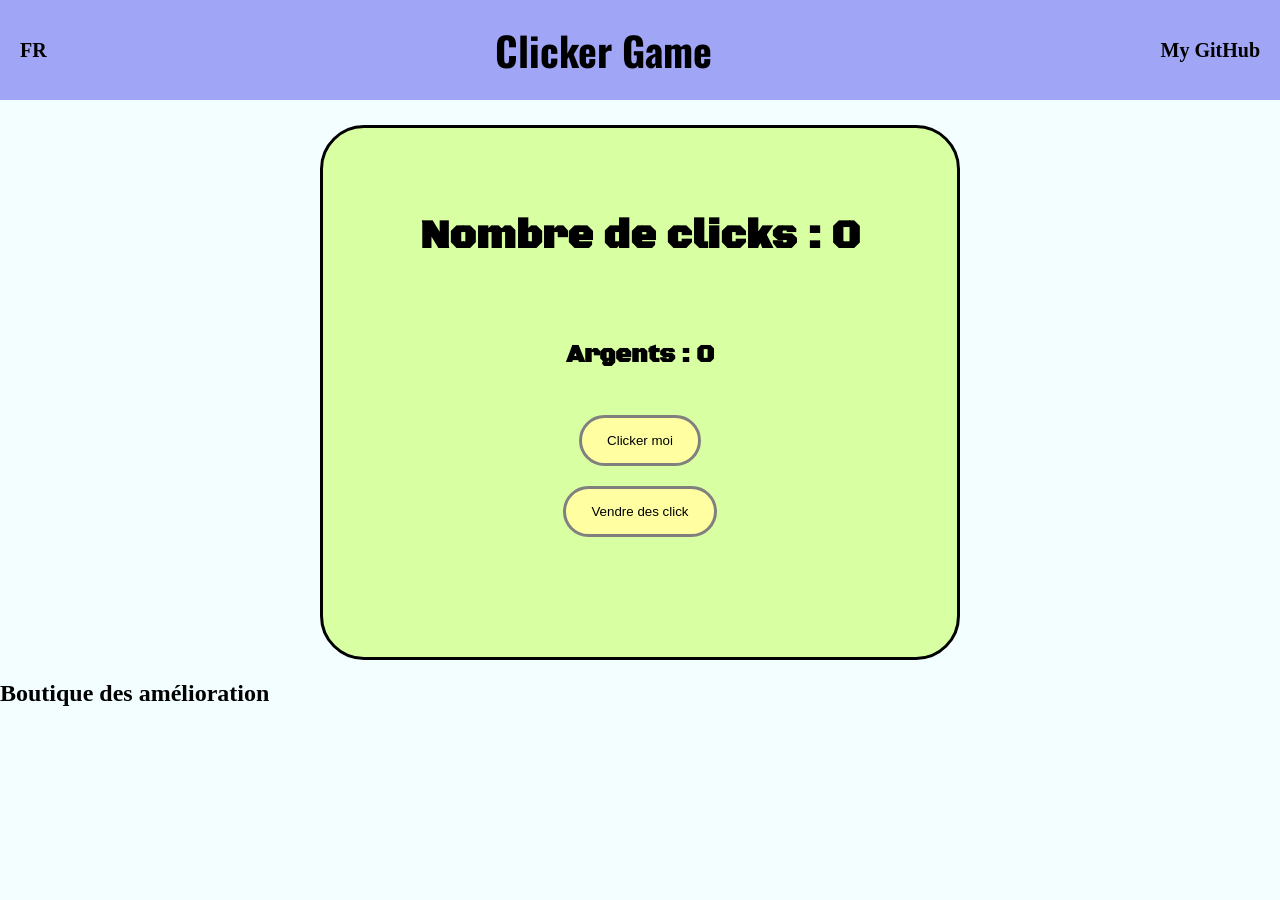
==== index.html @ 9fa3865f "v.1.0 of my Clicker Game" ====
<!DOCTYPE html>
<html lang="fr">
<head>
    <meta charset="UTF-8">
    <meta name="viewport" content="width=device-width, initial-scale=1.0">
    <title>Clicker Game</title>
    <link rel="stylesheet" href="assets/css/style.css">
    <link rel="preconnect" href="https://fonts.googleapis.com">
    <link rel="preconnect" href="https://fonts.gstatic.com" crossorigin>
    <link href="https://fonts.googleapis.com/css2?family=Oswald:wght@200..700&display=swap" rel="stylesheet">
    <link href="https://fonts.googleapis.com/css2?family=Black+Ops+One&display=swap" rel="stylesheet">
    <script src="assets/js/script.js" defer></script>
</head>
<body>
    <header>
        <a href="indexan.html">FR</a>
        <h1>Clicker Game</h1>
        <a href="https://github.com/Teddylvrai">My GitHub</a>
    </header>
    <main>
        <div class="maingame">
            <h2 id="compteur"></h2>
            <h3 id="argent"></h3>
            <button id="clicker">
                Clicker moi
            </button>
            <button id="vente">
                Vendre des click
            </button>
            <p id="limite"></p>
        </div>
        <h2>Boutique des amélioration</h2>
        <section class="upgrade-container">
            <div class="upgrade-1" id="box-upgrade-1" style="display: none;">
                <h4>Augmentation de la limite</h4>
                <p>100 => 500</p>
                <p>500 €</p>
                <button id="achat-1">Acheter</button>
            </div>
            <div class="upgrade-2" id="box-upgrade-2" style="display: none;">
                <h4>Augmentation du Click</h4>
                <p>1 => 5</p>
                <p>500 €</p>
                <button id="achat-2">Acheter</button>
            </div>
            <div class="upgrade-3" id="box-upgrade-3" style="display: none;">
                <h4>Augmentation de la limite 2</h4>
                <p>500 => 1000</p>
                <p>1000 €</p>
                <button id="achat-3">Acheter</button>
            </div>
            <div class="upgrade-4" id="box-upgrade-4" style="display: none;">
                <h4>Autoclicker Niv.1</h4>
                <p>1clic/2s</p>
                <p>1500 €</p>
                <button id="achat-4">Acheter</button>
            </div>
        </section>  
    </main>
</body>
</html>
---- assets/css/style.css ----
html{
    height: 100%;
    width: 100%;
}

body{
    margin: 0;
    padding: 0;
    background-color: #F2FEFF;
}

header{
    background-color: rgb(81, 78, 237, 0.5);
    color: black;
    margin: 0px;
    position: sticky;
    top: 0;
    display: flex;
    flex-direction: row;
    align-items: center;
    justify-content: space-between;
    padding: 20px;
    height: 60px;
}

header h1{
    font-family: "Oswald", sans-serif;
    cursor: default;
    font-size: 40px;
}

header a{
    color: black;
    cursor: default;
    text-decoration: none;
    font-size: 20px;
    cursor: pointer;
    font-weight: bold;
}

.maingame{
    display: flex;
    align-items: center;
    flex-direction: column;
    background-color: #D9FFA3;
    border: solid black;
    margin-top: 25px;
    margin-left: 25%;
    margin-right: 25%;
    padding-left: 25px;
    padding-right: 25px;
    padding-bottom: 50px;
    padding-top: 50px;
    gap: 20px;
    border-radius: 44px;
}

.maingame h2{
    font-family: "Black Ops One", system-ui;
    font-size: 40px;
}

.maingame h3{
    font-family: "Black Ops One", system-ui;
    font-size: 25px;
}

.buttons-container {
    display: flex;
    flex-direction: row;
    gap: 20px;
}

.maingame button{
    background-color: #FFFFA2;
    border: solid grey;
    border-radius: 44px;
    padding-left: 25px;
    padding-right: 25px;
    padding-bottom: 15px;
    padding-top: 15px;
}

.maingame p{
    color: red;
    font-size: 25px;
}

.upgrade-container {
    display: grid;
    grid-template-columns: repeat(auto-fill, minmax(200px, 1fr));
    gap: 20px;
    width: 100%;
}

.upgrade-container div{
    border: solid black;
    text-align: center;
    padding: 10px;
}
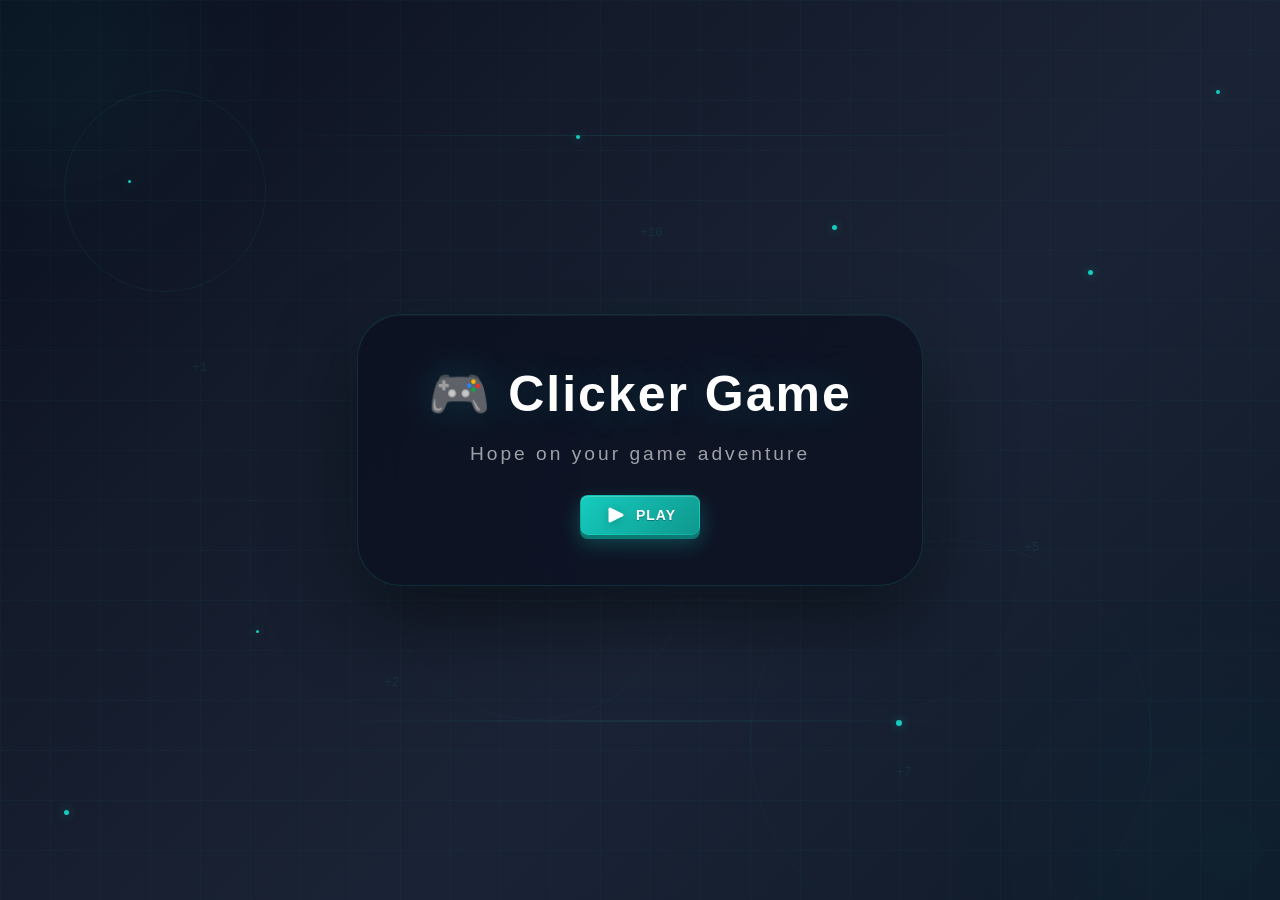
==== commit a85706b6: "v1.2 Major update, add of a menu screen, fixed bug and ui" ====
--- a/index.html
+++ b/index.html
@@ -1,61 +1,64 @@
 <!DOCTYPE html>
-<html lang="fr">
+<html lang="en">
 <head>
     <meta charset="UTF-8">
     <meta name="viewport" content="width=device-width, initial-scale=1.0">
     <title>Clicker Game</title>
-    <link rel="stylesheet" href="assets/css/style.css">
-    <link rel="preconnect" href="https://fonts.googleapis.com">
-    <link rel="preconnect" href="https://fonts.gstatic.com" crossorigin>
-    <link href="https://fonts.googleapis.com/css2?family=Oswald:wght@200..700&display=swap" rel="stylesheet">
-    <link href="https://fonts.googleapis.com/css2?family=Black+Ops+One&display=swap" rel="stylesheet">
-    <script src="assets/js/script.js" defer></script>
+    <link rel="stylesheet" href="assets/css/menu.css">
+    <link rel="stylesheet" href="assets/css/background.css">
 </head>
 <body>
-    <header>
-        <a href="indexan.html">FR</a>
-        <h1>Clicker Game</h1>
-        <a href="https://github.com/Teddylvrai">My GitHub</a>
-    </header>
-    <main>
-        <div class="maingame">
-            <h2 id="compteur"></h2>
-            <h3 id="argent"></h3>
-            <button id="clicker">
-                Clicker moi
+    <div class="game-bg">
+        <!-- Grille -->
+        <div class="grid-overlay"></div>
+        
+        <!-- Cercles pulsants -->
+        <div class="pulse-ring"></div>
+        <div class="pulse-ring"></div>
+        <div class="pulse-ring"></div>
+        <div class="pulse-ring"></div>
+        
+        <!-- Particules lumineuses -->
+        <div class="particle"></div>
+        <div class="particle"></div>
+        <div class="particle"></div>
+        <div class="particle"></div>
+        <div class="particle"></div>
+        <div class="particle"></div>
+        <div class="particle"></div>
+        <div class="particle"></div>
+        <div class="particle"></div>
+        <div class="particle"></div>
+        
+        <!-- Traits de lumière -->
+        <div class="light-line"></div>
+        <div class="light-line"></div>
+        <div class="light-line"></div>
+        
+        <!-- Lueurs d'ambiance -->
+        <div class="ambient-glow"></div>
+        <div class="ambient-glow"></div>
+        <div class="ambient-glow"></div>
+        
+        <!-- Score flottant (décoratif) -->
+        <div class="score-particles">+1</div>
+        <div class="score-particles">+5</div>
+        <div class="score-particles">+10</div>
+        <div class="score-particles">+2</div>
+        <div class="score-particles">+7</div>
+    </div>
+
+    <div class="main-div">
+        <h1>🎮 Clicker Game</h1>
+        <h2>Hope on your game adventure</h2>
+        <a href="game.html">
+            <button class="button-with-icon">
+                <svg class="icon" id="Play" viewBox="0 0 48 48" xmlns="http://www.w3.org/2000/svg">
+                    <path class="color000000 svgShape" fill="#ffffff" d="M12 39c-.549 0-1.095-.15-1.578-.447A3.008 3.008 0 0 1 9 36V12c0-1.041.54-2.007 1.422-2.553a3.014 3.014 0 0 1 2.919-.132l24 12a3.003 3.003 0 0 1 0 5.37l-24 12c-.42.21-.885.315-1.341.315z"></path>
+                </svg>
+                <span class="text">Play</span>
             </button>
-            <button id="vente">
-                Vendre des click
-            </button>
-            <p id="limite"></p>
-        </div>
-        <h2>Boutique des amélioration</h2>
-        <section class="upgrade-container">
-            <div class="upgrade-1" id="box-upgrade-1" style="display: none;">
-                <h4>Augmentation de la limite</h4>
-                <p>100 => 500</p>
-                <p>500 €</p>
-                <button id="achat-1">Acheter</button>
-            </div>
-            <div class="upgrade-2" id="box-upgrade-2" style="display: none;">
-                <h4>Augmentation du Click</h4>
-                <p>1 => 5</p>
-                <p>500 €</p>
-                <button id="achat-2">Acheter</button>
-            </div>
-            <div class="upgrade-3" id="box-upgrade-3" style="display: none;">
-                <h4>Augmentation de la limite 2</h4>
-                <p>500 => 1000</p>
-                <p>1000 €</p>
-                <button id="achat-3">Acheter</button>
-            </div>
-            <div class="upgrade-4" id="box-upgrade-4" style="display: none;">
-                <h4>Autoclicker Niv.1</h4>
-                <p>1clic/2s</p>
-                <p>1500 €</p>
-                <button id="achat-4">Acheter</button>
-            </div>
-        </section>  
-    </main>
+        </a>
+    </div>
 </body>
 </html>
--- a/assets/css/menu.css
+++ b/assets/css/menu.css
@@ -0,0 +1,163 @@
+html {
+    height: 100%;
+    width: 100%;
+}
+
+body {
+    margin: 0;
+    padding: 0;
+    background: transparent;
+    font-family: 'Segoe UI', Arial, sans-serif;
+    min-height: 100vh;
+    display: flex;
+    align-items: center;
+    justify-content: center;
+}
+
+.main-div {
+    display: flex;
+    align-items: center;
+    flex-direction: column;
+    gap: 20px;
+    padding: 50px 70px;
+    background: rgba(10, 15, 30, 0.7);
+    backdrop-filter: blur(20px);
+    -webkit-backdrop-filter: blur(20px);
+    border-radius: 44px;
+    border: 1px solid rgba(21, 204, 190, 0.15);
+    box-shadow: 
+        0 30px 80px rgba(0, 0, 0, 0.5),
+        0 0 60px rgba(21, 204, 190, 0.05),
+        inset 0 1px 0 rgba(255, 255, 255, 0.05);
+    transition: all 0.5s cubic-bezier(0.175, 0.885, 0.32, 1.275);
+    position: relative;
+    z-index: 1;
+}
+
+.main-div:hover {
+    transform: translateY(-10px) scale(1.02);
+    box-shadow: 
+        0 40px 100px rgba(0, 0, 0, 0.6),
+        0 0 80px rgba(21, 204, 190, 0.1),
+        inset 0 1px 0 rgba(255, 255, 255, 0.1);
+    border-color: rgba(21, 204, 190, 0.3);
+}
+
+.main-div h1 {
+    font-size: 50px;
+    margin: 0;
+    color: #ffffff;
+    text-shadow: 0 0 40px rgba(21, 204, 190, 0.2);
+    font-weight: 700;
+    letter-spacing: 2px;
+}
+
+.main-div h2 {
+    margin: 0 0 10px 0;
+    color: rgba(255, 255, 255, 0.6);
+    font-weight: 300;
+    font-size: 1.2rem;
+    letter-spacing: 3px;
+}
+
+.button-with-icon {
+    overflow: hidden;
+    display: inline-flex;
+    align-items: center;
+    justify-content: center;
+    border: 1px solid rgba(21, 204, 190, 0.3);
+    font-family: "Segoe UI", sans-serif;
+    letter-spacing: 1px;
+    padding: 0 12px;
+    text-align: center;
+    width: 120px;
+    height: 40px;
+    font-size: 14px;
+    text-transform: uppercase;
+    font-weight: 600;
+    border-radius: 8px;
+    outline: none;
+    user-select: none;
+    cursor: pointer;
+    transform: translateY(0px);
+    position: relative;
+    background: linear-gradient(135deg, #15ccbe, #0f988e);
+    color: white;
+    text-shadow: 0 1px 0 rgba(0, 0, 0, 0.3);
+    transition: all 0.3s cubic-bezier(0.175, 0.885, 0.32, 1.275);
+    box-shadow: 
+        0 4px 0 #0a7a72,
+        0 8px 20px rgba(21, 204, 190, 0.3),
+        inset 0 1px 0 rgba(255, 255, 255, 0.2);
+}
+
+.button-with-icon .icon {
+    margin-right: 8px;
+    width: 24px;
+    height: 24px;
+    transition: all 0.5s cubic-bezier(0.175, 0.885, 0.32, 1.275);
+    filter: drop-shadow(0 2px 4px rgba(0, 0, 0, 0.2));
+}
+
+.button-with-icon .text {
+    transition: all 0.5s cubic-bezier(0.175, 0.885, 0.32, 1.275);
+}
+
+.button-with-icon:hover {
+    transform: translateY(-2px);
+    box-shadow: 
+        0 6px 0 #0a7a72,
+        0 12px 30px rgba(21, 204, 190, 0.4),
+        inset 0 1px 0 rgba(255, 255, 255, 0.3);
+    border-color: rgba(21, 204, 190, 0.6);
+}
+
+.button-with-icon:active {
+    transform: translateY(4px);
+    box-shadow: 
+        0 0px 0 #0a7a72,
+        0 4px 15px rgba(21, 204, 190, 0.2),
+        inset 0 1px 0 rgba(255, 255, 255, 0.1);
+}
+
+.button-with-icon:hover .text {
+    transform: translateX(80px);
+}
+
+.button-with-icon:hover .icon {
+    transform: translate(23px) scale(1.1);
+}
+
+@media (max-width: 768px) {
+    .main-div {
+        padding: 30px 35px;
+        margin: 0 20px;
+        backdrop-filter: blur(10px);
+        -webkit-backdrop-filter: blur(10px);
+    }
+    .main-div h1 {
+        font-size: 2.2rem;
+    }
+    .main-div h2 {
+        font-size: 0.9rem;
+        letter-spacing: 2px;
+    }
+    .button-with-icon {
+        width: 100px;
+        height: 36px;
+        font-size: 12px;
+    }
+}
+
+@media (max-width: 480px) {
+    .main-div {
+        padding: 25px 20px;
+        border-radius: 30px;
+    }
+    .main-div h1 {
+        font-size: 1.8rem;
+    }
+    .main-div h2 {
+        font-size: 0.8rem;
+    }
+}
--- a/assets/css/background.css
+++ b/assets/css/background.css
@@ -0,0 +1,304 @@
+.game-bg {
+    position: fixed;
+    top: 0;
+    left: 0;
+    width: 100%;
+    height: 100%;
+    z-index: -1;
+    background: linear-gradient(135deg, #0a0f1e 0%, #141b2b 30%, #1a2335 60%, #0f1a2a 100%);
+    overflow: hidden;
+}
+
+.grid-overlay {
+    position: absolute;
+    top: 0;
+    left: 0;
+    width: 100%;
+    height: 100%;
+    background-image: 
+        linear-gradient(rgba(21, 204, 190, 0.03) 1px, transparent 1px),
+        linear-gradient(90deg, rgba(21, 204, 190, 0.03) 1px, transparent 1px);
+    background-size: 50px 50px;
+    animation: gridMove 20s linear infinite;
+    pointer-events: none;
+}
+
+@keyframes gridMove {
+    0% {
+        transform: translate(0, 0);
+    }
+    100% {
+        transform: translate(50px, 50px);
+    }
+}
+
+.pulse-ring {
+    position: absolute;
+    border-radius: 50%;
+    border: 1px solid rgba(21, 204, 190, 0.05);
+    animation: pulseExpand 8s infinite ease-out;
+    pointer-events: none;
+}
+
+.pulse-ring:nth-child(2) {
+    width: 200px;
+    height: 200px;
+    top: 10%;
+    left: 5%;
+    animation-delay: 0s;
+    border-color: rgba(21, 204, 190, 0.08);
+}
+
+.pulse-ring:nth-child(3) {
+    width: 400px;
+    height: 400px;
+    top: 60%;
+    right: 10%;
+    animation-delay: -2s;
+    border-color: rgba(15, 152, 142, 0.06);
+}
+
+.pulse-ring:nth-child(4) {
+    width: 300px;
+    height: 300px;
+    bottom: 20%;
+    left: 30%;
+    animation-delay: -4s;
+    border-color: rgba(21, 204, 190, 0.04);
+}
+
+.pulse-ring:nth-child(5) {
+    width: 500px;
+    height: 500px;
+    top: -10%;
+    right: -5%;
+    animation-delay: -6s;
+    border-color: rgba(15, 152, 142, 0.03);
+}
+
+@keyframes pulseExpand {
+    0% {
+        transform: scale(0.5);
+        opacity: 0.5;
+    }
+    100% {
+        transform: scale(1.5);
+        opacity: 0;
+    }
+}
+
+.particle {
+    position: absolute;
+    width: 4px;
+    height: 4px;
+    background: #15ccbe;
+    border-radius: 50%;
+    animation: particleFloat 15s infinite linear;
+    pointer-events: none;
+    box-shadow: 0 0 10px rgba(21, 204, 190, 0.5);
+}
+
+.particle:nth-child(6) { left: 10%; top: 20%; animation-duration: 12s; animation-delay: 0s; width: 3px; height: 3px; }
+.particle:nth-child(7) { left: 85%; top: 30%; animation-duration: 18s; animation-delay: -3s; width: 5px; height: 5px; }
+.particle:nth-child(8) { left: 20%; top: 70%; animation-duration: 14s; animation-delay: -6s; width: 3px; height: 3px; }
+.particle:nth-child(9) { left: 70%; top: 80%; animation-duration: 20s; animation-delay: -9s; width: 6px; height: 6px; }
+.particle:nth-child(10) { left: 45%; top: 15%; animation-duration: 16s; animation-delay: -2s; width: 4px; height: 4px; }
+.particle:nth-child(11) { left: 55%; top: 55%; animation-duration: 22s; animation-delay: -5s; width: 3px; height: 3px; }
+.particle:nth-child(12) { left: 5%; top: 90%; animation-duration: 13s; animation-delay: -8s; width: 5px; height: 5px; }
+.particle:nth-child(13) { left: 95%; top: 10%; animation-duration: 17s; animation-delay: -11s; width: 4px; height: 4px; }
+.particle:nth-child(14) { left: 35%; top: 45%; animation-duration: 19s; animation-delay: -4s; width: 3px; height: 3px; }
+.particle:nth-child(15) { left: 65%; top: 25%; animation-duration: 15s; animation-delay: -7s; width: 5px; height: 5px; }
+
+@keyframes particleFloat {
+    0% {
+        transform: translate(0, 0) scale(1);
+        opacity: 0;
+    }
+    10% {
+        opacity: 1;
+    }
+    90% {
+        opacity: 1;
+    }
+    100% {
+        transform: translate(
+            calc(sin(var(--angle, 0deg)) * 200px),
+            calc(cos(var(--angle, 0deg)) * -200px - 100vh)
+        ) scale(0);
+        opacity: 0;
+    }
+}
+
+.particle:nth-child(6) { --angle: 45deg; }
+.particle:nth-child(7) { --angle: 120deg; }
+.particle:nth-child(8) { --angle: -30deg; }
+.particle:nth-child(9) { --angle: 200deg; }
+.particle:nth-child(10) { --angle: 75deg; }
+.particle:nth-child(11) { --angle: -60deg; }
+.particle:nth-child(12) { --angle: 150deg; }
+.particle:nth-child(13) { --angle: 90deg; }
+.particle:nth-child(14) { --angle: -120deg; }
+.particle:nth-child(15) { --angle: 30deg; }
+
+.light-line {
+    position: absolute;
+    height: 2px;
+    background: linear-gradient(90deg, transparent, rgba(21, 204, 190, 0.3), transparent);
+    animation: lineSweep 8s infinite ease-in-out;
+    pointer-events: none;
+    opacity: 0.6;
+}
+
+.light-line:nth-child(16) {
+    width: 60%;
+    top: 15%;
+    left: 20%;
+    animation-delay: 0s;
+    height: 1px;
+    background: linear-gradient(90deg, transparent, rgba(21, 204, 190, 0.2), transparent);
+}
+
+.light-line:nth-child(17) {
+    width: 40%;
+    top: 50%;
+    left: 30%;
+    animation-delay: -3s;
+    height: 1px;
+    background: linear-gradient(90deg, transparent, rgba(15, 152, 142, 0.25), transparent);
+}
+
+.light-line:nth-child(18) {
+    width: 50%;
+    top: 80%;
+    left: 25%;
+    animation-delay: -6s;
+    height: 2px;
+    background: linear-gradient(90deg, transparent, rgba(21, 204, 190, 0.15), transparent);
+}
+
+@keyframes lineSweep {
+    0% {
+        transform: translateX(-100%) scaleX(0.5);
+        opacity: 0;
+    }
+    20% {
+        opacity: 1;
+    }
+    80% {
+        opacity: 1;
+    }
+    100% {
+        transform: translateX(100%) scaleX(0.5);
+        opacity: 0;
+    }
+}
+
+.ambient-glow {
+    position: absolute;
+    border-radius: 50%;
+    filter: blur(80px);
+    pointer-events: none;
+    opacity: 0.3;
+}
+
+.ambient-glow:nth-child(19) {
+    width: 300px;
+    height: 300px;
+    top: -100px;
+    left: -100px;
+    background: radial-gradient(circle, rgba(21, 204, 190, 0.3), transparent);
+    animation: glowPulse 6s infinite alternate ease-in-out;
+}
+
+.ambient-glow:nth-child(20) {
+    width: 400px;
+    height: 400px;
+    bottom: -150px;
+    right: -150px;
+    background: radial-gradient(circle, rgba(15, 152, 142, 0.2), transparent);
+    animation: glowPulse 8s infinite alternate-reverse ease-in-out;
+}
+
+.ambient-glow:nth-child(21) {
+    width: 200px;
+    height: 200px;
+    top: 50%;
+    left: 50%;
+    transform: translate(-50%, -50%);
+    background: radial-gradient(circle, rgba(21, 204, 190, 0.15), transparent);
+    animation: glowPulse 10s infinite alternate ease-in-out;
+}
+
+@keyframes glowPulse {
+    0% {
+        opacity: 0.2;
+        transform: scale(0.8);
+    }
+    100% {
+        opacity: 0.5;
+        transform: scale(1.2);
+    }
+}
+
+.score-particles {
+    position: absolute;
+    font-size: 0.8rem;
+    color: rgba(21, 204, 190, 0.1);
+    font-family: 'Courier New', monospace;
+    pointer-events: none;
+    animation: scoreFloat 10s infinite linear;
+}
+
+.score-particles:nth-child(22) { left: 15%; top: 40%; animation-delay: 0s; }
+.score-particles:nth-child(23) { left: 80%; top: 60%; animation-delay: -3s; }
+.score-particles:nth-child(24) { left: 50%; top: 25%; animation-delay: -6s; }
+.score-particles:nth-child(25) { left: 30%; top: 75%; animation-delay: -2s; }
+.score-particles:nth-child(26) { left: 70%; top: 85%; animation-delay: -5s; }
+
+@keyframes scoreFloat {
+    0% {
+        transform: translateY(0) rotate(0deg);
+        opacity: 0;
+    }
+    10% {
+        opacity: 0.3;
+    }
+    90% {
+        opacity: 0.3;
+    }
+    100% {
+        transform: translateY(-100px) rotate(20deg);
+        opacity: 0;
+    }
+}
+
+@media (max-width: 768px) {
+    .pulse-ring {
+        opacity: 0.5;
+        transform: scale(0.7);
+    }
+    .pulse-ring:nth-child(3),
+    .pulse-ring:nth-child(5) {
+        display: none;
+    }
+    .ambient-glow:nth-child(19),
+    .ambient-glow:nth-child(20) {
+        opacity: 0.15;
+    }
+    .particle {
+        opacity: 0.5;
+    }
+    .light-line {
+        opacity: 0.3;
+    }
+}
+
+@media (max-width: 480px) {
+    .grid-overlay {
+        background-size: 30px 30px;
+        opacity: 0.5;
+    }
+    .pulse-ring:nth-child(4) {
+        display: none;
+    }
+}
